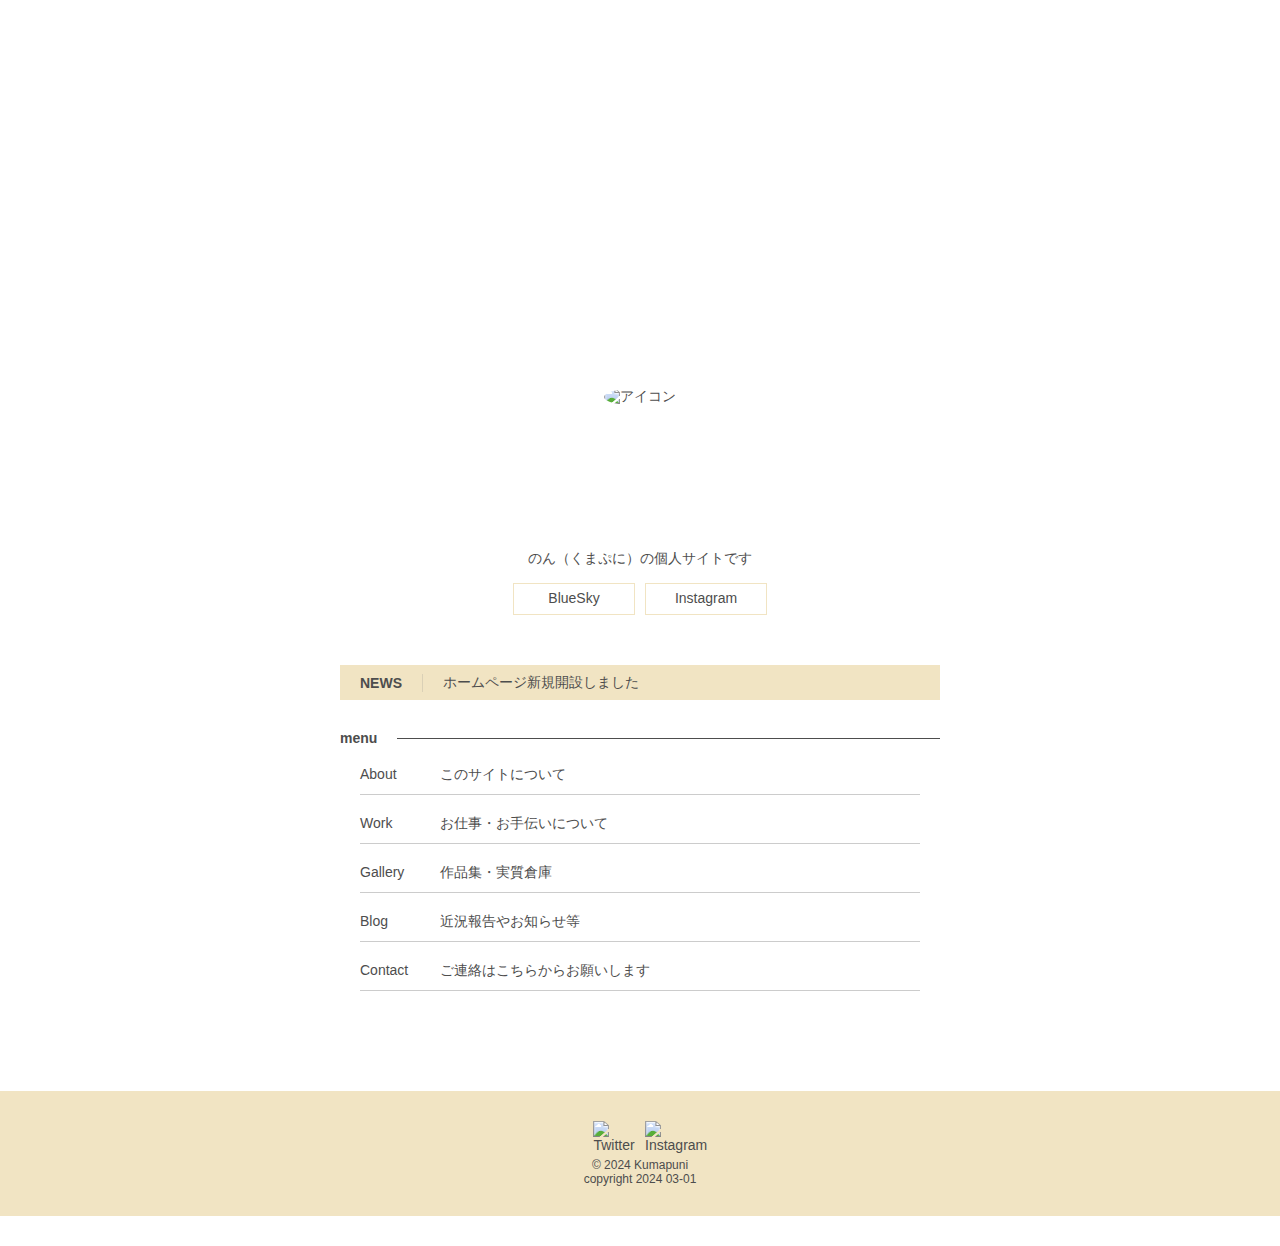
==== index.html @ 5be8736a "Add files via upload" ====
<!DOCTYPE html>
 
<html lang="ja" xml:lang="ja">
<head>
<meta charset="utf-8" />
<title>Home</title>
<meta name="viewport" content="width=device-width, initial-scale=1, shrink-to-fit=no" />
<link rel="stylesheet" href="//maxcdn.bootstrapcdn.com/font-awesome/4.3.0/css/font-awesome.min.css" />
 
<link rel="stylesheet" href="//use.fontawesome.com/releases/v5.7.0/css/all.css" crossorigin="anonymous" />
<script src="//cdn.jsdelivr.net/npm/jquery@3/dist/jquery.min.js"></script>
<style>
        /*ページ全体の構成*/
        body,li {
            color: #4d4d4d;
            font-size: 14px;
            font-family: "Hiragino Sans W3", "Hiragino Kaku Gothic ProN", "ヒラギノ角ゴ ProN W3", "メイリオ", Meiryo, "ＭＳ Ｐゴシック", "Osaka", "MS PGothic", sans-serif;
            margin: 0;
        }
        a:link {
            color: #4d4d4d;
            text-decoration: none;
        }

        a:hover {
            color: #6e7574;
            text-decoration: none;
        }

        a:visited {
            color: #6e7574;
            text-decoration: none;
        }
        ul{
            padding: 0;
            margin: 0;
        }
        li{
            list-style: none;
        }
        .hover-option:hover {
            opacity: 0.5;
        }
        /*全体の設定*/
        .wrap{
            width: 100%;
            display: block;
            background: #fff;
        }
        /*ヘッダーの設定*/
        .header{
            width: 100%;
            color: #fff;
            text-align: center;
            /*ヘッダーの背景設定*/
            width: 100%;
            color: #fff;
            text-align: center;
            height: 450px;
            background: url(//kumapuni.web.fc2.com/kumapuni/picture/yumekawab01_.jpg/) center center / 100% auto no-repeat scroll;
            background-size: cover;
            font-family: 'object-fit: cover;';
        }
        @media all and (-ms-high-contrast: none){/* IE対策 */
            .wrapHeader-sitenameWrap-{
                position: relative;
                top: 50px;
            }
        }
        /*サイトのタイトルの設定*/
        ul.headerList {
            display: flex;
            justify-content: space-around;
            align-items: baseline;
            margin: 0 auto;
            padding: 20px;
        }
        .siteName {
            font-size: 40px;
            font-weight: bold;
            color: #fff !important;
        }
        .mail{
            font-size: 23px;
            color: #fff !important;
        }

        /*サイトのタイトルの750px以下の設定*/
        @media screen and (max-width :750px){
            .header{/*ヘッダーの背景設定*/
                width: 100%;
                color: #fff;
                text-align: center;
                height: 200px;
                background: url(//kumapuni.web.fc2.com/kumapuni/picture/yumekawab01_.jpg) center center / 100% auto no-repeat scroll;
                background-size: cover;
                font-family: 'object-fit: cover;';
                /*ヘッダーの背景設定*/
            }
            @media all and (-ms-high-contrast: none){/* IE対策 */
                .wrapHeader-sitenameWrap-{
                    position: relative;
                    top: 50px;
                }
            }
            ul.headerList {
                justify-content: space-between;
            }
            .siteName {
                font-size: 30px;
            }
            .mail {
                font-size: 20px;
            }
        }
        /*main部分の設定*/
        .main {
            max-width: 600px;
            margin: 0 auto;
        }
        .mail a{
            color: #fff;
        }
        .mail a:visited{
            color: #fff;
            text-decoration: none;
        }
        /*メイン*/
        .mainHeader {
            position: relative;
            padding: 100px 0 50px;
            text-align: center;
        }
        .mainHeader_icon {/*アイコンの設定*/
            width: 130px;
            height: 130px;
            margin: 0 auto;
            position: absolute;
            top: -65px;
            right: 0;
            left: 0;
        }
        .mainHeader_info {
            margin: 0 0 15px;
        }
        .mainHeader_icon img{/*画像アイコンの設定*/
            width: 100%;
            height: 100%;
            object-fit: cover;
            font-family: 'object-fit: cover;';
            border-radius: 50%;
            border: 3px solid #fff;
        }
        .mainHeader_sns{/*snsの文字部分*/
            display: flex;
            justify-content: center;
        }
        .mainHeader_sns li {
            margin: 0 5px;
            width: 120px;
            height: 30px;
            border: 1px solid #f1e4c3;
            color: #4d4d4d;
            vertical-align: middle;
            position: relative;
        }
        .mainHeader_sns li a {
            position: absolute;
            top: 0;
            right: 0;
            bottom: 0;
            left: 0;
            margin: auto;
            height: 19px;
        }
        /*サイトのmain部分の750px以下の設定*/
        @media screen and (max-width :750px){
            .main {
                padding: 0 20px;
            }
        }
        /*mainNews領域の設定*/
        .mainNews{/*news全体の設定*/
            height: 35px;
            margin: 0 0 30px;
            background: #f1e4c3;
            display: flex;
            align-items: center;
        }
        .mainNews_title {/*newsタイトルの設定*/
            font-weight: bold;
            margin: 0 20px;
        }
        .mainNews_info {/*news内容の設定*/
            padding: 0 20px 0;
            border-left: 1px solid #dad0b6;
        }
        @media screen and (max-width :750px){
            .mainNews {
                height: auto;
                margin: 0 0 30px;
                padding: 10px 20px;
                background: #f1e4c3;
                display: block;
            }
            .mainNews_title {
                font-weight: bold;
                text-align: center;
                font-size: 20px;
            }
            .mainNews_info {
                padding: 0;
                border-left: none;
            }
        }
        /*menu領域の設定*/
        .mainMenu_title {
            font-weight: bold;
            display: flex;
            align-items: center;
        }
        .mainMenu_title:after {
            border-top: 1px solid;
            content: "";
            margin: 0 0 0 20px;
            width: 100%;
        }
        /*menuの下層部分の設定*/
        .mainMenu_list {
            padding: 20px;
        }
        .mainMenu_listwrap {
            margin: 0 0 20px 0;
        }
        .mainMenu_listwrap_item {
            padding: 0 0 10px 0;
            display: flex;
            border-bottom: 1px solid #ccc;
        }
        .mainMenu_listwrap_itemTitle {
            width: 60px;
            margin: 0 20px 0 0;
        }
        .mainMenu_listwrap_item:hover {
            opacity: 0.5;
        }
        /*サイトのmain部分の750px以下の設定*/
        @media screen and (max-width :750px){
            .mainMenu_title {
                text-align: center;
                font-size: 20px;
                display: block;
            }
            .mainMenu_title:after {
                border-top:none;
                content: none;
                margin: 0 ;
                width: 100%;
            }
        }
        /*topページgalleryの設定*/
        .mainGallery {
            margin: 0 0 60px 0;
        }
        .mainGallery_title {
            margin: 0 0 20px 0;
            font-weight: bold;
            display: flex;
            align-items: center;
        }
        .mainGallery_title:after {
            border-top: 1px solid;
            content: "";
            margin: 0 0 0 20px;
            width: 100%;
        }
        ul.mainGallery_list {
            display: flex;
            flex-wrap: wrap;
            justify-content: space-between;
            margin: 0 0 20px;
        }
        .mainGallery_listItem {
            width: 90px;
            height: 90px;
        }
        .mainGallery_listItem img {
            width: 100%;
            height: 100%;
        }
        @media screen and (max-width :750px){
            .mainGallery_title {
                text-align: center;
                font-size: 20px;
                display: block;
            }
            .mainGallery_title:after {
                border-top:none;
                content: none;
                margin: 0 ;
                width: 100%;
            }
            ul.mainGallery_list {
                justify-content: space-around;
            }
            .mainGallery_listItem {
                max-width: 150px;
                max-height: 150px;
                width: auto;
                height: auto;
                margin: 0 5px 20px 5px;
            }
        }
        /*footer*/
        .footer {/*footer部分の設定*/
            background: #f1e4c3;
            text-align: center;
            padding: 30px;
            font-size: 12px;
        }
        .sns {
            display: flex;
            justify-content: center;
        }
        .sns li {
            width: 42px;
            margin: 0 5px 5px;
        }
    </style>
</head>
<body id="top">
<div class="wrap">
<div class="header">
<ul class="headerList">
<li class="siteName"><img src="https://kumapuni.web.fc2.com/picture/yumekawab01_.jpg" alt="" /></li>
<li class="mail"><a href="#" class="hover-option"><i class="far fa-envelope"></i>MAIL</a></li>
</ul>
</div>
<!--Header-->
<div class="main">
<div class="mainHeader">
<div class="mainHeader_icon"><img src="https://kumapuni.web.fc2.com/picture/1703504496785.jpeg" alt="アイコン" width="1" height="1" /></div>
<div class="mainHeader_info">のん（くまぷに）の個人サイトです</div>
<ul class="mainHeader_sns">
<li><a href="https://bsky.app/profile/kumapuni.bsky.social" class="hover-option">BlueSky</a></li>
<li><a href="https://instagram.com/non.shimomu" class="hover-option">Instagram</a></li>
</ul>
</div>
<div class="mainNews">
<div class="mainNews_title">NEWS</div>
<div class="mainNews_info">ホームページ新規開設しました</div>
</div>
<div class="mainMenu">
<div class="mainMenu_title">menu</div>
<ul class="mainMenu_list">
<li class="mainMenu_listwrap">
<div class="mainMenu_listwrap_item">
<div class="mainMenu_listwrap_itemTitle"><a href="https://kumapuni.web.fc2.com/about.html">About</a></div>
<div class="mainMenu_listwrap_itemInfo"><a href="https://kumapuni.web.fc2.com/about.html">このサイトについて</a></div>
</div>
</li>
<li class="mainMenu_listwrap">
<div class="mainMenu_listwrap_item">
<div class="mainMenu_listwrap_itemTitle">Work</div>
<div class="mainMenu_listwrap_itemInfo">お仕事・お手伝いについて</div>
</div>
</li>
<li class="mainMenu_listwrap">
<div class="mainMenu_listwrap_item">
<div class="mainMenu_listwrap_itemTitle">Gallery</div>
<div class="mainMenu_listwrap_itemInfo">作品集・実質倉庫</div>
</div>
</li>
<li class="mainMenu_listwrap">
<div class="mainMenu_listwrap_item">
<div class="mainMenu_listwrap_itemTitle">Blog</div>
<div class="mainMenu_listwrap_itemInfo">近況報告やお知らせ等</div>
</div>
</li>
<li class="mainMenu_listwrap">
<div class="mainMenu_listwrap_item">
<div class="mainMenu_listwrap_itemTitle">Contact</div>
<div class="mainMenu_listwrap_itemInfo">ご連絡はこちらからお願いします</div>
</div>
</li>
</ul>
</div>
<div class="mainGallery"></div>
</div>
<div class="footer">
<ul class="sns">
<li><a href="https://bsky.app/profile/kumapuni.bsky.social"><img src="//web.fc2.com/fc2img/designtemplates/common/icon-tw.svg" class="snsIcon" alt="Twitter" /></a></li>
<li><a href="https://instagram.com/non.shimomu"><img src="//web.fc2.com/fc2img/designtemplates/common/icon-ig.svg" class="snsIcon" alt="Instagram" /></a></li>
</ul>
<div>&copy; 2024 Kumapuni</div>
<div>copyright 2024 03-01</div>
</div>
</div>
<!--objedt-fit（IE対策）-->
<p>
<script src="//cdnjs.cloudflare.com/ajax/libs/object-fit-images/3.2.3/ofi.js"></script>
<script>objectFitImages();</script>
<script>/*IEで固定した背景がカクカクするのを抑える対策*/
        if(navigator.userAgent.match(/MSIE 10/i) || navigator.userAgent.match(/Trident\/7\./) || navigator.userAgent.match(/Edge\/12\./)) {
        $('body').on("mousewheel", function () {
        event.preventDefault();
        var wd = event.wheelDelta;
        var csp = window.pageYOffset;
        window.scrollTo(0, csp - wd);
        });
        }
    </script>
</p>
<script><!--
var fc2footerparam = 'charset=' + encodeURIComponent(document.charset ? document.charset : document.characterSet) + '&url=' + encodeURIComponent(document.location) + '&service=0&r=' + Math.floor(Math.random()*99999999999);
var fc2footertag = "//vip.chps-api.fc2.com/apis/footer/?" + fc2footerparam;
var script = document.createElement('script');
script.src = fc2footertag;
script.charset = "UTF-8";
script.async = true;
document.getElementsByTagName('head')[0].appendChild(script);
//--></script>
<!-- FC2, inc.-->
<img src="//media.fc2.com/counter_img.php?id=50" style="visibility:hidden" alt="inserted by FC2 system" width="0" height="0">
<!-- FC2, inc.--></body>

</html>
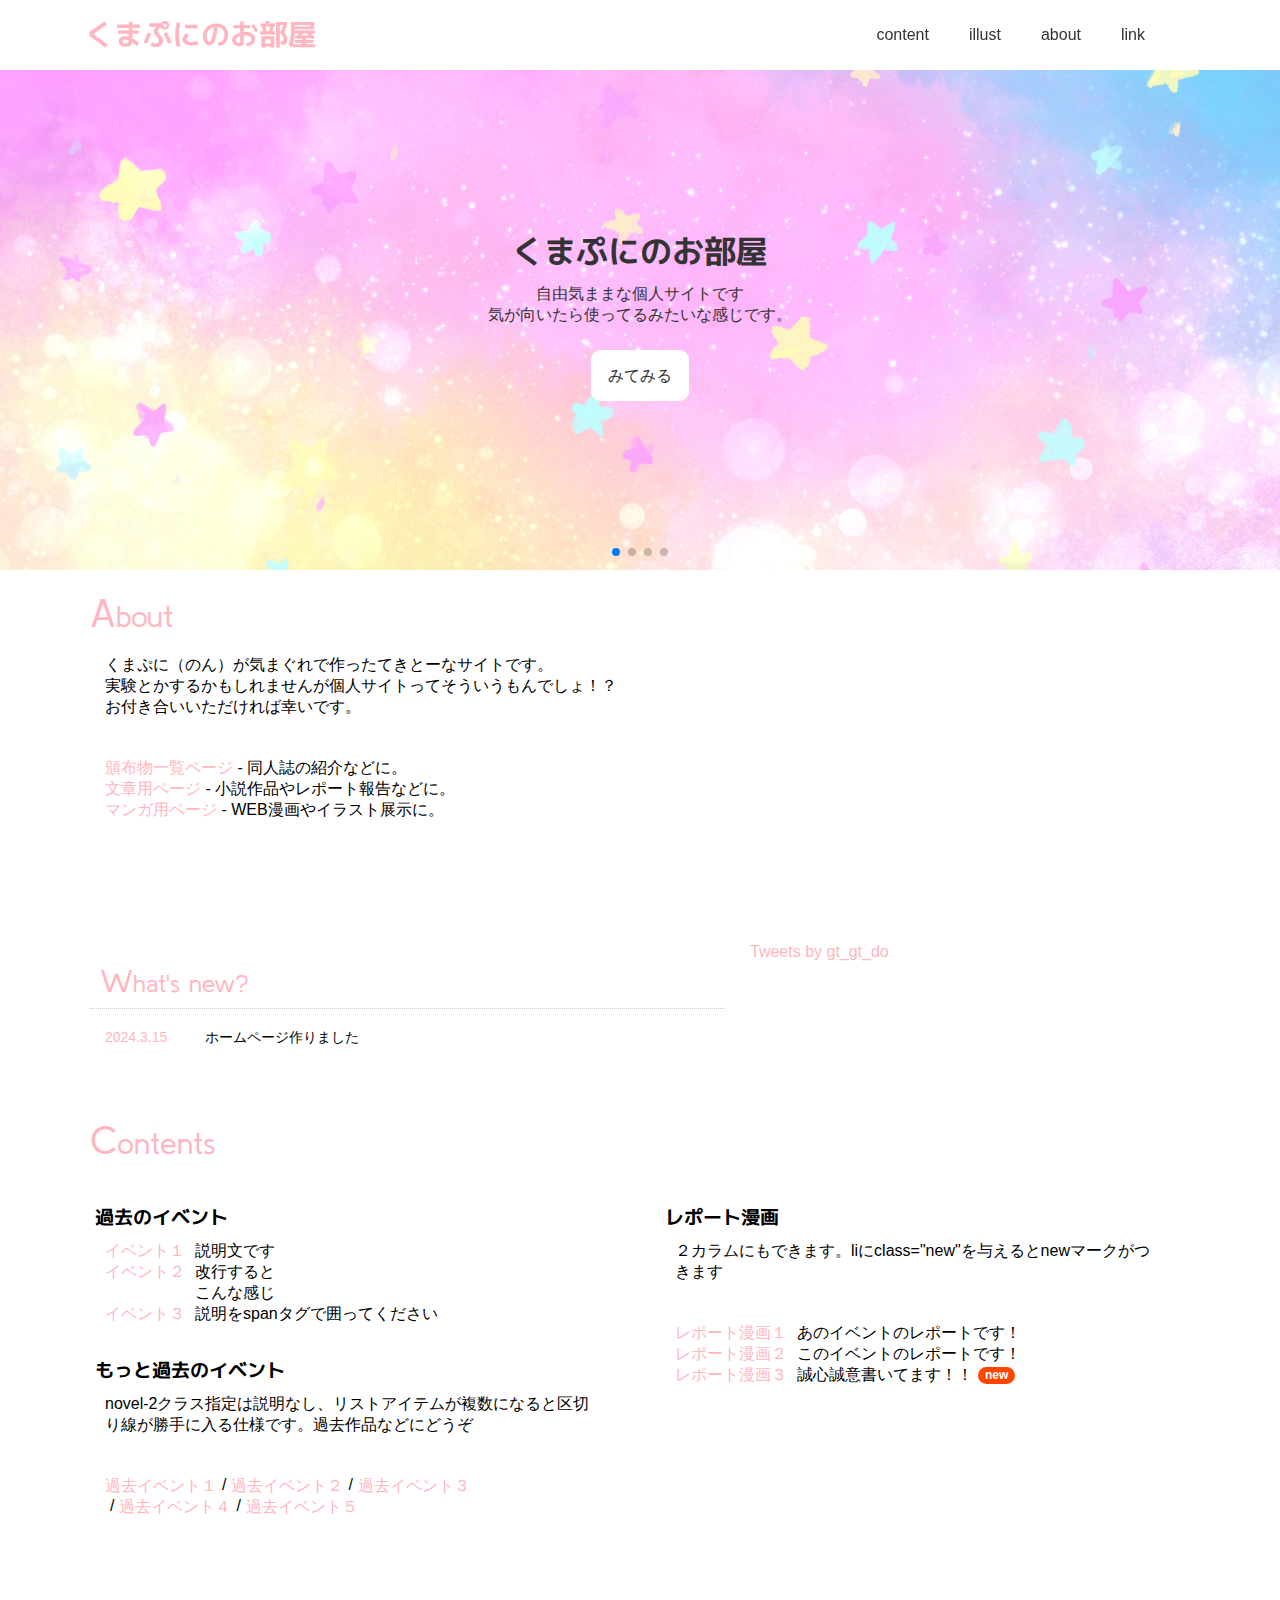
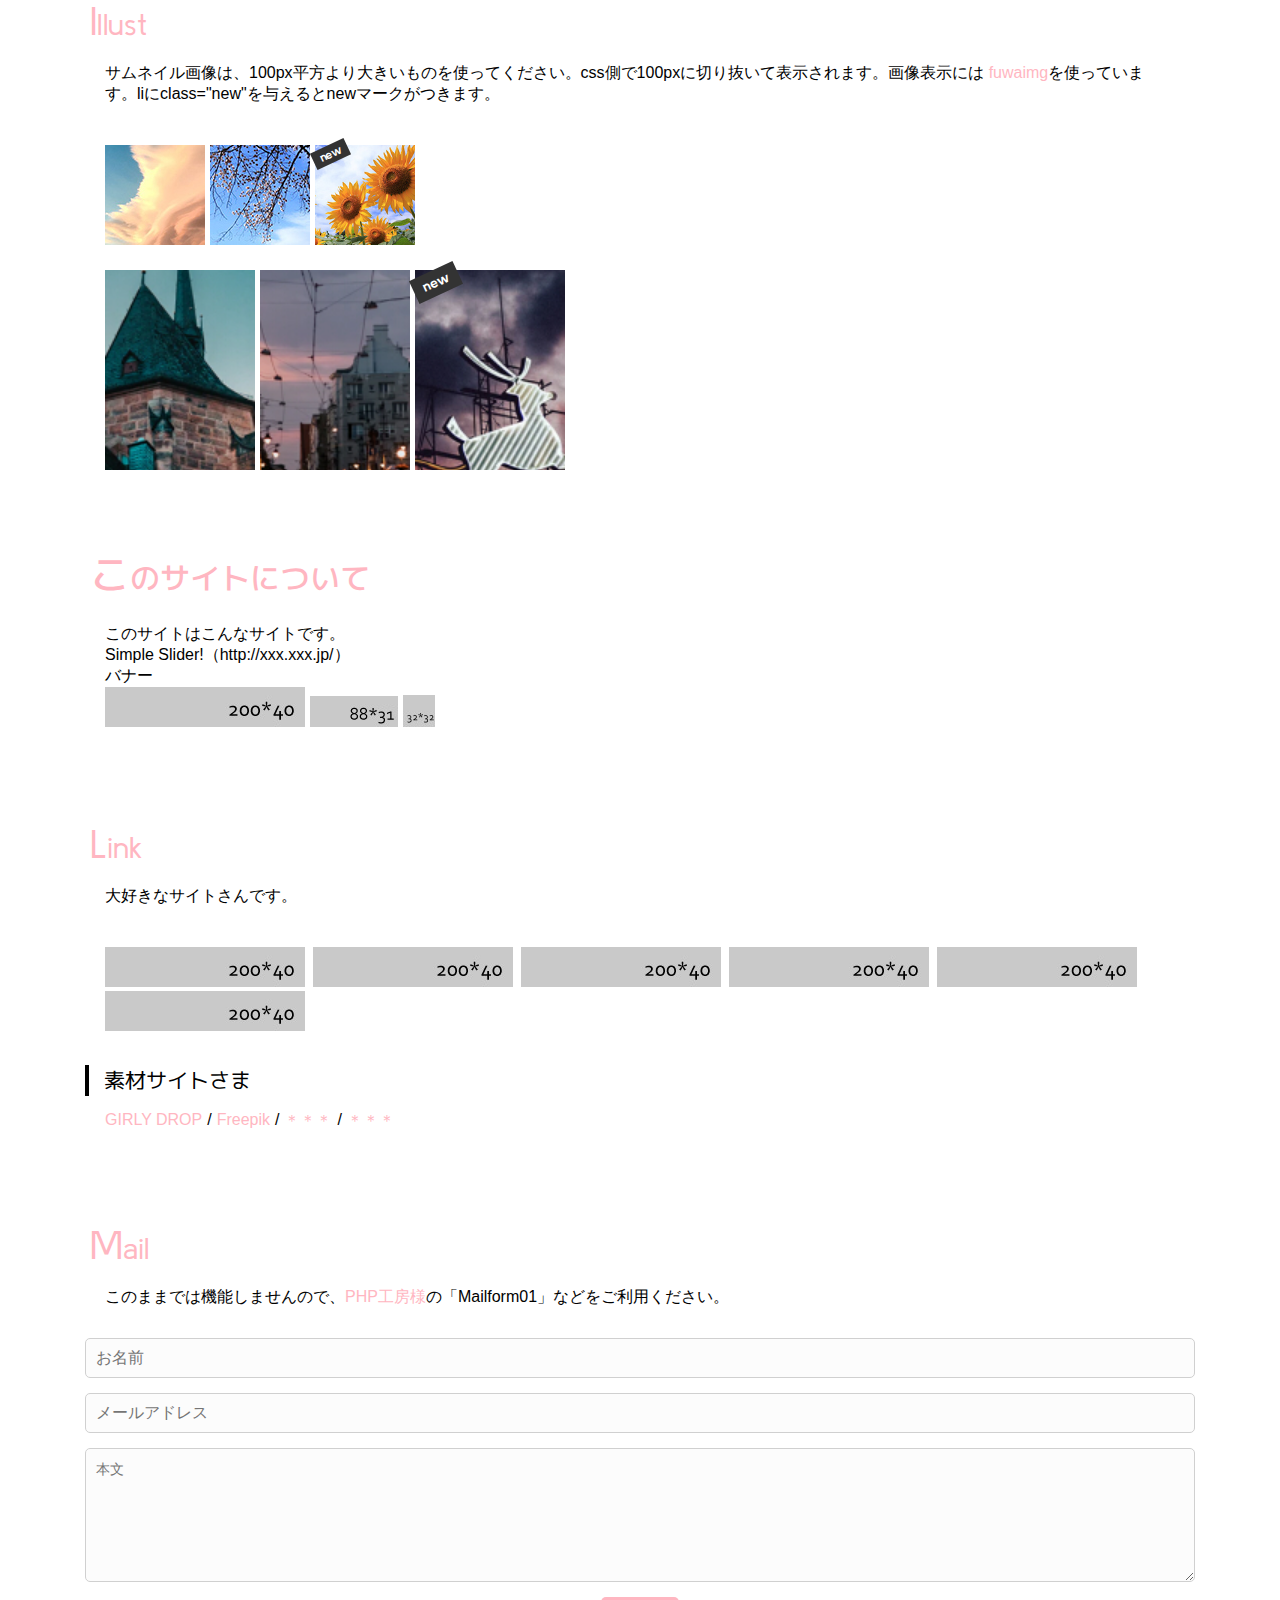
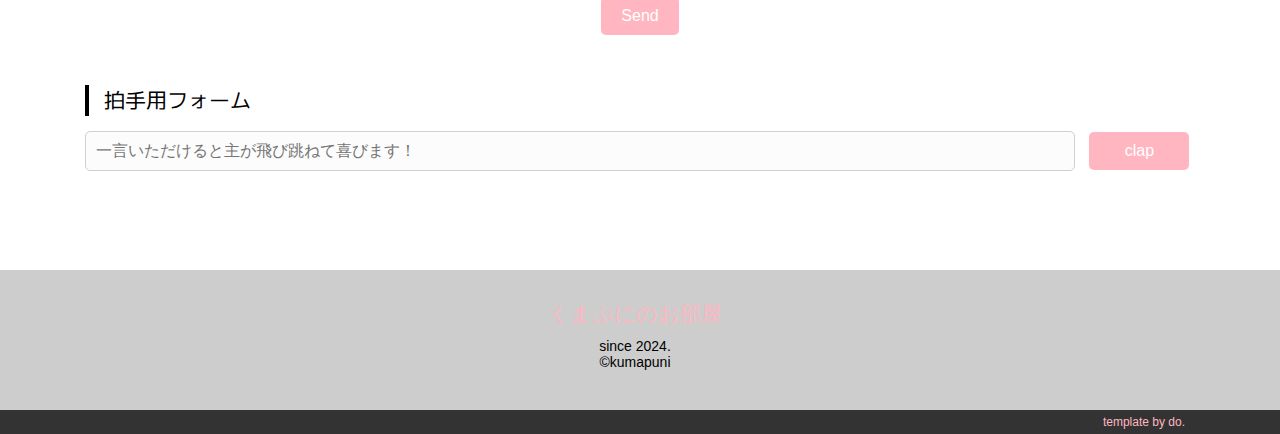
==== commit ba82b06d: "Add files via upload" ====
--- a/index.html
+++ b/index.html
@@ -1,427 +1,265 @@
 <!DOCTYPE html>
- 
-<html lang="ja" xml:lang="ja">
+<html lang="ja">
+
 <head>
-<meta charset="utf-8" />
-<title>Home</title>
-<meta name="viewport" content="width=device-width, initial-scale=1, shrink-to-fit=no" />
-<link rel="stylesheet" href="//maxcdn.bootstrapcdn.com/font-awesome/4.3.0/css/font-awesome.min.css" />
- 
-<link rel="stylesheet" href="//use.fontawesome.com/releases/v5.7.0/css/all.css" crossorigin="anonymous" />
-<script src="//cdn.jsdelivr.net/npm/jquery@3/dist/jquery.min.js"></script>
-<style>
-        /*ページ全体の構成*/
-        body,li {
-            color: #4d4d4d;
-            font-size: 14px;
-            font-family: "Hiragino Sans W3", "Hiragino Kaku Gothic ProN", "ヒラギノ角ゴ ProN W3", "メイリオ", Meiryo, "ＭＳ Ｐゴシック", "Osaka", "MS PGothic", sans-serif;
-            margin: 0;
-        }
-        a:link {
-            color: #4d4d4d;
-            text-decoration: none;
-        }
-
-        a:hover {
-            color: #6e7574;
-            text-decoration: none;
-        }
-
-        a:visited {
-            color: #6e7574;
-            text-decoration: none;
-        }
-        ul{
-            padding: 0;
-            margin: 0;
-        }
-        li{
-            list-style: none;
-        }
-        .hover-option:hover {
-            opacity: 0.5;
-        }
-        /*全体の設定*/
-        .wrap{
-            width: 100%;
-            display: block;
-            background: #fff;
-        }
-        /*ヘッダーの設定*/
-        .header{
-            width: 100%;
-            color: #fff;
-            text-align: center;
-            /*ヘッダーの背景設定*/
-            width: 100%;
-            color: #fff;
-            text-align: center;
-            height: 450px;
-            background: url(//kumapuni.web.fc2.com/kumapuni/picture/yumekawab01_.jpg/) center center / 100% auto no-repeat scroll;
-            background-size: cover;
-            font-family: 'object-fit: cover;';
-        }
-        @media all and (-ms-high-contrast: none){/* IE対策 */
-            .wrapHeader-sitenameWrap-{
-                position: relative;
-                top: 50px;
-            }
-        }
-        /*サイトのタイトルの設定*/
-        ul.headerList {
-            display: flex;
-            justify-content: space-around;
-            align-items: baseline;
-            margin: 0 auto;
-            padding: 20px;
-        }
-        .siteName {
-            font-size: 40px;
-            font-weight: bold;
-            color: #fff !important;
-        }
-        .mail{
-            font-size: 23px;
-            color: #fff !important;
-        }
-
-        /*サイトのタイトルの750px以下の設定*/
-        @media screen and (max-width :750px){
-            .header{/*ヘッダーの背景設定*/
-                width: 100%;
-                color: #fff;
-                text-align: center;
-                height: 200px;
-                background: url(//kumapuni.web.fc2.com/kumapuni/picture/yumekawab01_.jpg) center center / 100% auto no-repeat scroll;
-                background-size: cover;
-                font-family: 'object-fit: cover;';
-                /*ヘッダーの背景設定*/
-            }
-            @media all and (-ms-high-contrast: none){/* IE対策 */
-                .wrapHeader-sitenameWrap-{
-                    position: relative;
-                    top: 50px;
-                }
-            }
-            ul.headerList {
-                justify-content: space-between;
-            }
-            .siteName {
-                font-size: 30px;
-            }
-            .mail {
-                font-size: 20px;
-            }
-        }
-        /*main部分の設定*/
-        .main {
-            max-width: 600px;
-            margin: 0 auto;
-        }
-        .mail a{
-            color: #fff;
-        }
-        .mail a:visited{
-            color: #fff;
-            text-decoration: none;
-        }
-        /*メイン*/
-        .mainHeader {
-            position: relative;
-            padding: 100px 0 50px;
-            text-align: center;
-        }
-        .mainHeader_icon {/*アイコンの設定*/
-            width: 130px;
-            height: 130px;
-            margin: 0 auto;
-            position: absolute;
-            top: -65px;
-            right: 0;
-            left: 0;
-        }
-        .mainHeader_info {
-            margin: 0 0 15px;
-        }
-        .mainHeader_icon img{/*画像アイコンの設定*/
-            width: 100%;
-            height: 100%;
-            object-fit: cover;
-            font-family: 'object-fit: cover;';
-            border-radius: 50%;
-            border: 3px solid #fff;
-        }
-        .mainHeader_sns{/*snsの文字部分*/
-            display: flex;
-            justify-content: center;
-        }
-        .mainHeader_sns li {
-            margin: 0 5px;
-            width: 120px;
-            height: 30px;
-            border: 1px solid #f1e4c3;
-            color: #4d4d4d;
-            vertical-align: middle;
-            position: relative;
-        }
-        .mainHeader_sns li a {
-            position: absolute;
-            top: 0;
-            right: 0;
-            bottom: 0;
-            left: 0;
-            margin: auto;
-            height: 19px;
-        }
-        /*サイトのmain部分の750px以下の設定*/
-        @media screen and (max-width :750px){
-            .main {
-                padding: 0 20px;
-            }
-        }
-        /*mainNews領域の設定*/
-        .mainNews{/*news全体の設定*/
-            height: 35px;
-            margin: 0 0 30px;
-            background: #f1e4c3;
-            display: flex;
-            align-items: center;
-        }
-        .mainNews_title {/*newsタイトルの設定*/
-            font-weight: bold;
-            margin: 0 20px;
-        }
-        .mainNews_info {/*news内容の設定*/
-            padding: 0 20px 0;
-            border-left: 1px solid #dad0b6;
-        }
-        @media screen and (max-width :750px){
-            .mainNews {
-                height: auto;
-                margin: 0 0 30px;
-                padding: 10px 20px;
-                background: #f1e4c3;
-                display: block;
-            }
-            .mainNews_title {
-                font-weight: bold;
-                text-align: center;
-                font-size: 20px;
-            }
-            .mainNews_info {
-                padding: 0;
-                border-left: none;
-            }
-        }
-        /*menu領域の設定*/
-        .mainMenu_title {
-            font-weight: bold;
-            display: flex;
-            align-items: center;
-        }
-        .mainMenu_title:after {
-            border-top: 1px solid;
-            content: "";
-            margin: 0 0 0 20px;
-            width: 100%;
-        }
-        /*menuの下層部分の設定*/
-        .mainMenu_list {
-            padding: 20px;
-        }
-        .mainMenu_listwrap {
-            margin: 0 0 20px 0;
-        }
-        .mainMenu_listwrap_item {
-            padding: 0 0 10px 0;
-            display: flex;
-            border-bottom: 1px solid #ccc;
-        }
-        .mainMenu_listwrap_itemTitle {
-            width: 60px;
-            margin: 0 20px 0 0;
-        }
-        .mainMenu_listwrap_item:hover {
-            opacity: 0.5;
-        }
-        /*サイトのmain部分の750px以下の設定*/
-        @media screen and (max-width :750px){
-            .mainMenu_title {
-                text-align: center;
-                font-size: 20px;
-                display: block;
-            }
-            .mainMenu_title:after {
-                border-top:none;
-                content: none;
-                margin: 0 ;
-                width: 100%;
-            }
-        }
-        /*topページgalleryの設定*/
-        .mainGallery {
-            margin: 0 0 60px 0;
-        }
-        .mainGallery_title {
-            margin: 0 0 20px 0;
-            font-weight: bold;
-            display: flex;
-            align-items: center;
-        }
-        .mainGallery_title:after {
-            border-top: 1px solid;
-            content: "";
-            margin: 0 0 0 20px;
-            width: 100%;
-        }
-        ul.mainGallery_list {
-            display: flex;
-            flex-wrap: wrap;
-            justify-content: space-between;
-            margin: 0 0 20px;
-        }
-        .mainGallery_listItem {
-            width: 90px;
-            height: 90px;
-        }
-        .mainGallery_listItem img {
-            width: 100%;
-            height: 100%;
-        }
-        @media screen and (max-width :750px){
-            .mainGallery_title {
-                text-align: center;
-                font-size: 20px;
-                display: block;
-            }
-            .mainGallery_title:after {
-                border-top:none;
-                content: none;
-                margin: 0 ;
-                width: 100%;
-            }
-            ul.mainGallery_list {
-                justify-content: space-around;
-            }
-            .mainGallery_listItem {
-                max-width: 150px;
-                max-height: 150px;
-                width: auto;
-                height: auto;
-                margin: 0 5px 20px 5px;
-            }
-        }
-        /*footer*/
-        .footer {/*footer部分の設定*/
-            background: #f1e4c3;
-            text-align: center;
-            padding: 30px;
-            font-size: 12px;
-        }
-        .sns {
-            display: flex;
-            justify-content: center;
-        }
-        .sns li {
-            width: 42px;
-            margin: 0 5px 5px;
-        }
-    </style>
+  <meta charset="utf-8">
+  <meta name="viewport" content="width=device-width">
+  <title>くまぷにのお部屋</title>
+  <link rel="stylesheet" href="css/bootstrap.css">
+  <link rel="stylesheet" href="css/swiper-bundle.min.css">
+  <link rel="stylesheet" href="css/style.css">
+  <link rel="stylesheet" href="css/fuwaimg.css">
+  <script src="js/jquery.js"></script>
+  <link rel="stylesheet" href="https://use.fontawesome.com/releases/v5.1.0/css/all.css" integrity="sha384-lKuwvrZot6UHsBSfcMvOkWwlCMgc0TaWr+30HWe3a4ltaBwTZhyTEggF5tJv8tbt" crossorigin="anonymous">
+  <link href="https://fonts.googleapis.com/css?family=Kulim+Park|M+PLUS+1p&display=swap" rel="stylesheet">
 </head>
-<body id="top">
-<div class="wrap">
-<div class="header">
-<ul class="headerList">
-<li class="siteName"><img src="https://kumapuni.web.fc2.com/picture/yumekawab01_.jpg" alt="" /></li>
-<li class="mail"><a href="#" class="hover-option"><i class="far fa-envelope"></i>MAIL</a></li>
-</ul>
-</div>
-<!--Header-->
-<div class="main">
-<div class="mainHeader">
-<div class="mainHeader_icon"><img src="https://kumapuni.web.fc2.com/picture/1703504496785.jpeg" alt="アイコン" width="1" height="1" /></div>
-<div class="mainHeader_info">のん（くまぷに）の個人サイトです</div>
-<ul class="mainHeader_sns">
-<li><a href="https://bsky.app/profile/kumapuni.bsky.social" class="hover-option">BlueSky</a></li>
-<li><a href="https://instagram.com/non.shimomu" class="hover-option">Instagram</a></li>
-</ul>
-</div>
-<div class="mainNews">
-<div class="mainNews_title">NEWS</div>
-<div class="mainNews_info">ホームページ新規開設しました</div>
-</div>
-<div class="mainMenu">
-<div class="mainMenu_title">menu</div>
-<ul class="mainMenu_list">
-<li class="mainMenu_listwrap">
-<div class="mainMenu_listwrap_item">
-<div class="mainMenu_listwrap_itemTitle"><a href="https://kumapuni.web.fc2.com/about.html">About</a></div>
-<div class="mainMenu_listwrap_itemInfo"><a href="https://kumapuni.web.fc2.com/about.html">このサイトについて</a></div>
-</div>
-</li>
-<li class="mainMenu_listwrap">
-<div class="mainMenu_listwrap_item">
-<div class="mainMenu_listwrap_itemTitle">Work</div>
-<div class="mainMenu_listwrap_itemInfo">お仕事・お手伝いについて</div>
-</div>
-</li>
-<li class="mainMenu_listwrap">
-<div class="mainMenu_listwrap_item">
-<div class="mainMenu_listwrap_itemTitle">Gallery</div>
-<div class="mainMenu_listwrap_itemInfo">作品集・実質倉庫</div>
-</div>
-</li>
-<li class="mainMenu_listwrap">
-<div class="mainMenu_listwrap_item">
-<div class="mainMenu_listwrap_itemTitle">Blog</div>
-<div class="mainMenu_listwrap_itemInfo">近況報告やお知らせ等</div>
-</div>
-</li>
-<li class="mainMenu_listwrap">
-<div class="mainMenu_listwrap_item">
-<div class="mainMenu_listwrap_itemTitle">Contact</div>
-<div class="mainMenu_listwrap_itemInfo">ご連絡はこちらからお願いします</div>
-</div>
-</li>
-</ul>
-</div>
-<div class="mainGallery"></div>
-</div>
-<div class="footer">
-<ul class="sns">
-<li><a href="https://bsky.app/profile/kumapuni.bsky.social"><img src="//web.fc2.com/fc2img/designtemplates/common/icon-tw.svg" class="snsIcon" alt="Twitter" /></a></li>
-<li><a href="https://instagram.com/non.shimomu"><img src="//web.fc2.com/fc2img/designtemplates/common/icon-ig.svg" class="snsIcon" alt="Instagram" /></a></li>
-</ul>
-<div>&copy; 2024 Kumapuni</div>
-<div>copyright 2024 03-01</div>
-</div>
-</div>
-<!--objedt-fit（IE対策）-->
-<p>
-<script src="//cdnjs.cloudflare.com/ajax/libs/object-fit-images/3.2.3/ofi.js"></script>
-<script>objectFitImages();</script>
-<script>/*IEで固定した背景がカクカクするのを抑える対策*/
-        if(navigator.userAgent.match(/MSIE 10/i) || navigator.userAgent.match(/Trident\/7\./) || navigator.userAgent.match(/Edge\/12\./)) {
-        $('body').on("mousewheel", function () {
-        event.preventDefault();
-        var wd = event.wheelDelta;
-        var csp = window.pageYOffset;
-        window.scrollTo(0, csp - wd);
-        });
-        }
-    </script>
-</p>
-<script><!--
-var fc2footerparam = 'charset=' + encodeURIComponent(document.charset ? document.charset : document.characterSet) + '&url=' + encodeURIComponent(document.location) + '&service=0&r=' + Math.floor(Math.random()*99999999999);
-var fc2footertag = "//vip.chps-api.fc2.com/apis/footer/?" + fc2footerparam;
-var script = document.createElement('script');
-script.src = fc2footertag;
-script.charset = "UTF-8";
-script.async = true;
-document.getElementsByTagName('head')[0].appendChild(script);
-//--></script>
-<!-- FC2, inc.-->
-<img src="//media.fc2.com/counter_img.php?id=50" style="visibility:hidden" alt="inserted by FC2 system" width="0" height="0">
-<!-- FC2, inc.--></body>
-
-</html>+
+<body>
+
+  <header>
+    <div class="container">
+      <div class="row">
+        <div class="col-12 header__wrapper">
+          <h1><a href="index.html">くまぷにのお部屋</a></h1>
+          <p id="menubtn">&#9776;</p>
+            <ul id="navmenu">
+              <li><a href="#contents">content</a></li>
+              <li><a href="#illust">illust</a></li>
+              <li><a href="#about">about</a></li>
+              <li><a href="#link">link</a></li>
+            </ul>
+        </div>
+      </div>
+    </div>
+  </header>
+
+  <div class="swiper-container">
+    <!-- Additional required wrapper -->
+    <div class="swiper-wrapper">
+      <!-- Slides -->
+      <div class="swiper-slide">
+        <img src="img/back.jpg" alt="main">
+        <div class="text center black">
+          <!-- ↑白文字ならdivのclassにwhite、黒文字ならblackを指定します -->
+          <strong>くまぷにのお部屋</strong>
+          <p>自由気ままな個人サイトです<br>
+            気が向いたら使ってるみたいな感じです。</p>
+            <a href="#site" class="box1_white">みてみる</a>
+          </div>
+        </div>
+
+        <div class="swiper-slide">
+          <img src="img/scratch_screen.png" alt="scratch">
+          <div class="text left white">
+            <!-- ↑白文字ならdivのclassにwhite、黒文字ならblackを指定します -->
+            <!-- 著作者：Hello-Pixel／出典：Freepik -->
+            <strong>Scratchやってます</strong>
+            <p>Scratchでプログラミングやってます<br>
+              ぜひ見て行ってみてください！</p>
+              <a href="https://scratch.mit.edu/users/kumapuni/" target="_blank" class="box1_pink">Kumapuni's Scratch</a>
+            </div>
+        </div>
+
+      <div class="swiper-slide">
+        <img src="img/watercolor-texture-background.jpg" alt="">
+        <div class="text right black">
+          <!-- ↑白文字ならdivのclassにwhite、黒文字ならblackを指定します -->
+          <!-- 著作者：Hello-Pixel／出典：Freepik -->
+          <strong></strong>
+          <p>デモで使用していた画像は、配布元の規約により同梱できません。<br>
+            お使いになりたい場合は配布元から直接ダウンロードしてください。</p>
+            <a href="https://girlydrop.com/" target="_blank" class="box1_pink">配布元「GIRLY DROP」</a>
+          </div>
+      </div>
+
+      <div class="swiper-slide">
+        <img src="img/hand_painted_pastel_watercolour_texture_background_2106.jpg" alt="third">
+        <div class="text left white">
+          <!-- ↑白文字ならdivのclassにwhite、黒文字ならblackを指定します -->
+          <!-- 著作者：kjpargeter／出典：Freepik -->
+          <p>ボタン色も、classにwhiteもしくはblackを与えることで<br>
+            色をかえることができます。</p>
+            <a href="#" class="box1_black">みてみる</a>
+          </div>
+      </div>
+    </div>
+    <!-- If we need pagination -->
+    <div class="swiper-pagination"></div>
+
+  </div>
+
+  <main>
+    <div class="container">
+      <div class="row">
+
+        <div class="col-12">
+          <h2 id="site">About</h2>
+          <p>くまぷに（のん）が気まぐれで作ったてきとーなサイトです。<br>
+            実験とかするかもしれませんが個人サイトってそういうもんでしょ！？<br>
+            お付き合いいただければ幸いです。
+          </p>
+            <ul>
+              <li><a href="books.html">頒布物一覧ページ</a> - 同人誌の紹介などに。</li>
+              <li><a href="text.html">文章用ページ</a> - 小説作品やレポート報告などに。</li>
+              <li><a href="comic.html">マンガ用ページ</a> - WEB漫画やイラスト展示に。</li>
+            </ul>
+
+          <hr>
+        </div>
+
+
+        <div class="col-md-7">
+          <h2 class="h2-c">What's new?</h2>
+          <dl class="update">
+            <dt>2024.3.15</dt>
+            <dd>ホームページ作りました
+            </dd>
+          </dl>
+        </div>
+
+        <div class="col-md-5">
+          <a class="twitter-timeline" data-height="400" data-height="100%" href="https://twitter.com/Kokocolor_saba">Tweets by gt_gt_do</a> <script async src="https://platform.twitter.com/widgets.js" charset="utf-8"></script>
+        </div>
+      </div>
+
+        <div class="row">
+        <h2 id="contents">Contents</h2>
+        <div class="col-md-6">
+          <h4>過去のイベント</h4>
+          <ul class="novel-1">
+            <li><a href="text.html">イベント１</a>
+              <span>説明文です</span></li>
+            <li><a href="text.html">イベント２</a>
+              <span>改行すると<br>こんな感じ</span></li>
+            <li><a href="text.html">イベント３</a><span>説明をspanタグで囲ってください</span></li>
+          </ul>
+
+          <h4>もっと過去のイベント</h4>
+          <p>novel-2クラス指定は説明なし、リストアイテムが複数になると区切り線が勝手に入る仕様です。過去作品などにどうぞ</p>
+          <ul class="novel-2">
+            <li><a href="text.html">過去イベント１</a></li>
+            <li><a href="text.html">過去イベント２</a></li>
+            <li><a href="text.html">過去イベント３</a></li>
+            <li><a href="text.html">過去イベント４</a></li>
+            <li><a href="text.html">過去イベント５</a></li>
+          </ul>
+        </div> <!-- end col-md-6 -->
+
+        <div class="col-md-6">
+          <h4>レポート漫画</h4>
+          <p>２カラムにもできます。liにclass="new"を与えるとnewマークがつきます</p>
+          <ul class="novel-1">
+            <li><a href="text.html">レポート漫画１</a>
+              <span>あのイベントのレポートです！</span></li>
+            <li><a href="text.html">レポート漫画２</a>
+              <span>このイベントのレポートです！</span></li>
+            <li class="new"><a href="text.html">レポート漫画３</a><span>誠心誠意書いてます！！</span></li>
+          </ul>
+        </div> <!-- end col-md-6 -->
+
+        <div class="col-12 margin-top">
+          <h2 id="illust">Illust</h2>
+          <p>サムネイル画像は、100px平方より大きいものを使ってください。css側で100pxに切り抜いて表示されます。画像表示には
+            <a href="https://do.gt-gt.org/product/fuwaimg/" target="_blank">fuwaimg</a>を使っています。liにclass="new"を与えるとnewマークがつきます。</p>
+          <ul class="illust-1">
+            <li><a href="./img/01.jpg" data-fimg="illust" data-fcaption="ここに説明" class="fuwaimg"><img src="./img/01-s.jpg"></a></li>
+            <li><a href="./img/02.jpg" data-fimg="illust" data-fcaption="ここに説明" class="fuwaimg"><img src="./img/02-s.jpg"></a></li>
+            <li class="new"><a href="./img/03.jpg" data-fimg="illust" data-fcaption="ここに説明" class="fuwaimg"><img src="./img/03-s.jpg"></a></li>
+          </ul>
+          <ul class="illust-2">
+            <li><a href="./img/04.jpg" data-fimg="illust2" data-fcaption="ここに説明" class="fuwaimg"><img src="./img/04-s.jpg"></a></li>
+            <li><a href="./img/05.jpg" data-fimg="illust2" data-fcaption="ここに説明" class="fuwaimg"><img src="./img/05-s.jpg"></a></li>
+            <li class="new"><a href="./img/06.jpg" data-fimg="illust2" data-fcaption="ここに説明" class="fuwaimg"><img src="./img/06-s.jpg"></a></li>
+          </ul>
+        </div> <!-- end col-12 -->
+
+        <div class="col-12 margin-top">
+          <h2 id="about">このサイトについて</h2>
+          <p>このサイトはこんなサイトです。<br>
+            Simple Slider!（http://xxx.xxx.jp/）<br>
+            バナー<br>
+            <img src="./img/bn-l.jpg"><img src="./img/bn-m.jpg"><img src="./img/bn-s.jpg"></p>
+        </div> <!-- end col-12 -->
+
+        <div class="col-12 margin-top">
+          <h2 id="link">Link</h2>
+          <p>大好きなサイトさんです。</p>
+          <ul class="link01">
+            <li><a href="#" target="_blank"><img src="./img/bn-l.jpg"></a></li>
+            <li><a href="#" target="_blank"><img src="./img/bn-l.jpg"></a></li>
+            <li><a href="#" target="_blank"><img src="./img/bn-l.jpg"></a></li>
+            <li><a href="#" target="_blank"><img src="./img/bn-l.jpg"></a></li>
+            <li><a href="#" target="_blank"><img src="./img/bn-l.jpg"></a></li>
+            <li><a href="#" target="_blank"><img src="./img/bn-l.jpg"></a></li>
+          </ul>
+
+          <h3>素材サイトさま</h3>
+          <ul class="link02">
+            <li><a href="https://girlydrop.com/" target="_blank">GIRLY DROP</a></li>
+            <li><a href="https://jp.freepik.com/" target="_blank">Freepik</a></li>
+            <li><a href="#" target="_blank">＊＊＊</a></li>
+            <li><a href="#" target="_blank">＊＊＊</a></li>
+          </ul>
+        </div> <!-- end col-12 -->
+
+        <div class="col-12 margin-top">
+          <h2 id="mail">Mail</h2>
+          <p class="margin-bottom">このままでは機能しませんので、<a href="https://www.php-factory.net/" target="_blank">PHP工房様</a>の「Mailform01」などをご利用ください。</p>
+          <form method="post" action="ここにアクション" class="mailform">
+            <input type="text" name="message" placeholder="お名前">
+            <input type="mail" name="message" placeholder="メールアドレス">
+            <textarea rows="5" name="message" placeholder="本文"></textarea>
+            <input type="submit" value="Send">
+          </form>
+
+          <h3 class="margin-top">拍手用フォーム</h3>
+          <form method="post" action="ここにアクション" class="clap">
+            <input type="text" name="message" placeholder="一言いただけると主が飛び跳ねて喜びます！">
+            <input type="submit" value="clap">
+          </form>
+        </div>
+
+      </div> <!-- end row -->
+
+    </div> <!-- end container -->
+  </main>
+
+  <footer>
+    <div class="container footer">
+      <p class="title"><a href="index.html">くまぷにのお部屋</a></p>
+      <p>since 2024.<br>
+      ©kumapuni</p>
+    </div>
+    <div class="bottom">
+      <div class="container">
+        <p class="template">
+        <a href="https://do.gt-gt.org/" target="_blank">template by do.</a>
+      </p>
+      </div>
+    </div>
+  </footer>
+
+  <!-- <script src="https://unpkg.com/swiper/js/swiper.min.js"></script> -->
+  <!-- <script src="https://unpkg.com/swiper/swiper-bundle.min.js"></script> -->
+  <script src="js/swiper-bundle.min.js"></script>
+  <script type="text/javascript">
+    var mySwiper = new Swiper('.swiper-container', {
+      loop: true,
+      pagination: {
+        el: '.swiper-pagination',
+        type: 'bullets',
+        clickable: true,
+      },
+      autoplay: {
+        delay: 5000,
+        disableOnInteraction: true
+      },
+    })
+  </script>
+  
+  <script src="js/common.js"></script>
+  <script src="js/scrollbooster.min.js" charset="utf-8"></script>
+  <script src="js/fuwaimg.js" charset="utf-8"></script>
+</body>
+
+</html>
--- a/css/style.css
+++ b/css/style.css
@@ -0,0 +1,1087 @@
+@charset "UTF-8";
+/* ==========================================
+  リセットCSS
+  基本的には触らないでください
+  ========================================== */
+ol,
+ul {
+  list-style: none;
+}
+
+h1,
+h2,
+h3,
+h4,
+h5,
+img,
+p {
+  margin: 0;
+  padding: 0;
+}
+
+/* ==========================================
+  以下、デザインを決める記述です
+  royalblue（リンク色）、lightblue（ホバーしたときの色）
+  をそれぞれ好きな色に一括置換するとメインカラーが変わります
+   ========================================== */
+body {
+  background: #fff;
+  font-family: YuGothic,'Yu Gothic','TsukuBRdGothic-Regular','Hiragino Kaku Gothic ProN','ヒラギノ角ゴ ProN W3','Cambria Math','Avenir',sans-serif;
+  padding: 0;
+  margin: 0;
+}
+
+body#text p {
+  line-height: 2em;
+}
+
+dl {
+  display: -webkit-box;
+  display: flex;
+  flex-wrap: wrap;
+}
+
+dl dd,
+dl dt {
+  display: block;
+}
+
+.row {
+  background: white;
+  /* コンテンツの背景色 */
+}
+
+a {
+  text-decoration: none;
+  color: lightpink;
+  -webkit-transition: .2s;
+  transition: .2s;
+  /* リンクの色 */
+}
+
+a:hover {
+  color: linen;
+  /* リンクをホバーすると色が明るくなります */
+}
+
+a img:hover {
+  -webkit-filter: brightness(120%);
+          filter: brightness(120%);
+  -webkit-transition: .2s;
+  transition: .2s;
+}
+
+p, ul, dl {
+  font-size: 16px;
+  padding-left: 20px;
+  padding-right: 30px;
+  margin: 0 0 40px 0;
+}
+
+@media screen and (max-width: 767px) {
+  p, ul, dl {
+    font-size: 14px;
+    padding-left: 10px;
+    padding-right: 10px;
+    margin: 0 0 30px 0;
+  }
+}
+
+h1, h2, h3, h4 {
+  font-family: "Kulim Park", "M PLUS 1p", sans-serif;
+}
+
+h4 {
+  padding-left: 10px;
+  margin: 20px 0 10px;
+  font-size: 120%;
+}
+
+p#menubtn {
+  color: #333333;
+  margin: 0;
+  cursor: pointer;
+  display: block;
+  width: 50px;
+  height: 50px;
+  text-align: center;
+  font-size: 25px;
+  position: absolute;
+  color: #333333;
+  top: 5px;
+  right: 10px;
+  -webkit-transition: color 0.4s;
+  transition: color 0.4s;
+  z-index: 99999;
+  display: none;
+}
+
+@media screen and (max-width: 767px) {
+  p#menubtn {
+    display: block;
+  }
+}
+
+.margin-top {
+  margin-top: 30px;
+}
+
+.margin-bottom {
+  margin-bottom: 30px;
+}
+
+.center {
+  text-align: center;
+}
+
+img {
+  max-width: 100%;
+}
+
+img + img {
+  margin-left: 5px;
+}
+
+h2 {
+  font-size: 190%;
+  font-weight: 500;
+  margin: 20px 5px;
+  color: lightpink;
+  width: 100%;
+}
+
+h2:first-letter {
+  font-size: 130%;
+}
+
+@media screen and (max-width: 767px) {
+  h2 {
+    font-size: 150%;
+  }
+}
+
+a.btn {
+  display: block;
+  width: -webkit-fit-content;
+  width: -moz-fit-content;
+  width: fit-content;
+  padding: 10px 30px;
+  background: gray;
+  color: #ffffff;
+  margin: 20px auto;
+  -webkit-transition: .2s;
+  transition: .2s;
+}
+
+a.btn:hover {
+  background: #b3b3b3;
+  -webkit-transition: .2s;
+  transition: .2s;
+}
+
+a.btn.white {
+  background: #ffffff;
+  color: #333333;
+}
+
+a.btn.white:hover {
+  color: #666666;
+  -webkit-transition: .2s;
+  transition: .2s;
+}
+
+a.btn.black {
+  background: #333333;
+}
+
+a.btn.black:hover {
+  background: #595959;
+  -webkit-transition: .2s;
+  transition: .2s;
+}
+
+a.btn.pink {
+  background: #fa3c72;
+}
+
+a.btn.pink:hover {
+  background: #fc87a8;
+  -webkit-transition: .2s;
+  transition: .2s;
+  color: #ffffff;
+}
+
+a.btn.blue {
+  background: #4169e1;
+}
+
+a.btn.blue:hover {
+  background: #839deb;
+  -webkit-transition: .2s;
+  transition: .2s;
+  color: #ffffff;
+}
+
+hr {
+  height: 2px;
+  background-color: lightpink
+  width 100px;
+  border: none;
+  margin: 60px auto;
+}
+
+.row > h2 {
+  padding-left: 15px;
+  padding-right: 15px;
+}
+
+h3 {
+  font-weight: normal;
+  font-size: 130%;
+  display: block;
+  margin: 30px 0 15px 0;
+  border-left: 4px solid;
+  padding: 0 0 0 15px;
+}
+
+.swiper-container {
+  width: 100%;
+  height: 500px;
+}
+
+@media screen and (max-width: 991px) {
+  .swiper-container {
+    height: 400px;
+  }
+}
+
+@media screen and (max-width: 767px) {
+  .swiper-container {
+    height: 300px;
+  }
+}
+
+.swiper-slide {
+  position: relative;
+}
+
+.swiper-slide img {
+  position: relative;
+  z-index: 1;
+  -o-object-fit: cover;
+     object-fit: cover;
+  width: 100%;
+  height: 100%;
+}
+
+.swiper-slide .text {
+  background: transparent;
+  position: absolute;
+  z-index: 100;
+  top: 30%;
+}
+
+@media screen and (max-width: 767px) {
+  .swiper-slide .text {
+    top: 13%;
+  }
+}
+
+.swiper-slide .text p {
+  padding: 0;
+}
+
+.swiper-slide .text.center {
+  text-align: center;
+  left: 0;
+  right: 0;
+}
+
+.swiper-slide .text.left {
+  text-align: left;
+  left: 20%;
+}
+
+@media screen and (max-width: 991px) {
+  .swiper-slide .text.left {
+    left: 10%;
+  }
+}
+
+@media screen and (max-width: 767px) {
+  .swiper-slide .text.left {
+    left: 4%;
+  }
+}
+
+.swiper-slide .text.left a.btn {
+  margin-left: 0;
+}
+
+.swiper-slide .text.right {
+  text-align: right;
+  right: 20%;
+}
+
+@media screen and (max-width: 991px) {
+  .swiper-slide .text.right {
+    right: 10%;
+  }
+}
+
+@media screen and (max-width: 767px) {
+  .swiper-slide .text.right {
+    right: 4%;
+  }
+}
+
+.swiper-slide .text.right a.btn {
+  margin-right: 0;
+}
+
+.swiper-slide .text.white {
+  color: white;
+}
+
+.swiper-slide .text.black {
+  color: #333333;
+}
+
+.swiper-slide .text strong {
+  font-size: 200%;
+  line-height: 2em;
+  font-family: "Kulim Park", "M PLUS 1p", sans-serif;
+}
+
+input[type=submit] {
+  border: 1px solid #e2e2e2;
+  padding: 2px 8px;
+  font-size: 12px;
+}
+
+input[type=submit]:focus {
+  outline: none;
+}
+
+header {
+  position: -webkit-sticky;
+  position: sticky;
+  z-index: 1000;
+  top: 0;
+  height: 70px;
+  background: #ffffffad;
+  -webkit-backdrop-filter: blur(8px);
+          backdrop-filter: blur(8px);
+}
+
+header .container {
+  height: 70px;
+}
+
+header .row {
+  background: transparent;
+}
+
+header .header__wrapper {
+  display: -webkit-box;
+  display: flex;
+  -webkit-box-pack: justify;
+          justify-content: space-between;
+  height: 70px;
+  position: relative;
+}
+
+header h1 {
+  color: lightpink;
+  padding: 0;
+  font-size: 180%;
+  line-height: 70px;
+}
+
+header ul#navmenu {
+  display: -webkit-box;
+  display: flex;
+  margin: 0;
+}
+
+header ul#navmenu li {
+  height: 70px;
+  padding-left: 20px;
+  padding-right: 20px;
+}
+
+header ul#navmenu li a {
+  display: block;
+  position: relative;
+  height: 100%;
+  line-height: 70px;
+  color: #333333;
+}
+
+header ul#navmenu li a:after {
+  position: absolute;
+  bottom: 1px;
+  left: 0;
+  content: '';
+  width: 100%;
+  height: 3px;
+  background: lightpink;
+  -webkit-transform: scale(0, 1);
+          transform: scale(0, 1);
+  -webkit-transform-origin: center top;
+          transform-origin: center top;
+  -webkit-transition: -webkit-transform .3s;
+  transition: -webkit-transform .3s;
+  transition: transform .3s;
+  transition: transform .3s, -webkit-transform .3s;
+}
+
+header ul#navmenu li a:hover {
+  color: inherit;
+}
+
+header ul#navmenu li a:hover:after {
+  -webkit-transform: scale(1, 1);
+          transform: scale(1, 1);
+}
+
+@media screen and (max-width: 767px) {
+  header {
+    height: auto;
+    min-height: 60px;
+  }
+  header h1 {
+    font-size: 150%;
+    line-height: 50px;
+  }
+  header .container, header .header__wrapper {
+    height: auto;
+    min-height: 60px;
+  }
+  header .header__wrapper {
+    -webkit-box-orient: vertical;
+    -webkit-box-direction: normal;
+            flex-direction: column;
+  }
+  header ul#navmenu {
+    display: none;
+    -webkit-box-orient: vertical;
+    -webkit-box-direction: normal;
+            flex-direction: column;
+    padding: 0;
+    width: calc(100% + 30px);
+    margin: 0 -15px;
+  }
+  header ul#navmenu.checked {
+    display: -webkit-box;
+    display: flex;
+  }
+  header ul#navmenu li {
+    height: 50px;
+    padding-left: 10px;
+    padding-right: 10px;
+  }
+  header ul#navmenu li a {
+    line-height: 50px;
+  }
+}
+
+dl.update {
+  font-size: 14px;
+}
+
+dl.update dt {
+  width: 100px;
+  margin-bottom: 10px;
+  color: lightpink;
+}
+
+dl.update dd {
+  width: calc(100% - 120px);
+  margin: 0;
+  margin-bottom: 10px;
+}
+
+ul.novel-1 {
+  margin-bottom: 30px;
+}
+
+ul.novel-1 li {
+  display: -webkit-box;
+  display: flex;
+}
+
+ul.novel-1 li.new:after {
+  content: 'new';
+  color: #ffffff;
+  font-size: 12px;
+  font-weight: bold;
+  margin: auto 0 auto 5px;
+  background: orangered;
+  display: block;
+  padding: 0 7px;
+  height: 17px;
+  line-height: 17px;
+  border-radius: 10px;
+}
+
+ul.novel-1 li a {
+  display: block;
+  margin-right: 10px;
+  white-space: nowrap;
+}
+
+ul.novel-1 li span {
+  display: block;
+}
+
+ul.novel-2 {
+  display: -webkit-box;
+  display: flex;
+  flex-wrap: wrap;
+  margin-bottom: 30px;
+}
+
+ul.novel-2 li {
+  display: -webkit-box;
+  display: flex;
+}
+
+ul.novel-2 li.new:after {
+  content: 'new';
+  color: #ffffff;
+  font-size: 12px;
+  font-weight: bold;
+  margin: auto 0 auto 5px;
+  background: orangered;
+  display: block;
+  padding: 0 7px;
+  height: 17px;
+  line-height: 17px;
+  border-radius: 10px;
+}
+
+ul.novel-2 li a {
+  display: block;
+  width: -webkit-fit-content;
+  width: -moz-fit-content;
+  width: fit-content;
+}
+
+ul.novel-2 li:not(:first-of-type):before {
+  content: '/';
+  margin: 0 5px;
+}
+
+ul.illust-1 {
+  display: -webkit-box;
+  display: flex;
+  flex-wrap: wrap;
+  margin: 20px auto;
+}
+
+ul.illust-1 li {
+  position: relative;
+  height: 100px;
+  width: 100px;
+  margin-bottom: 5px;
+}
+
+ul.illust-1 li:not(:last-of-type) {
+  margin-right: 5px;
+}
+
+ul.illust-1 li a {
+  display: block;
+  -webkit-transition: .2s;
+  transition: .2s;
+}
+
+ul.illust-1 li a img {
+  width: 100px;
+  height: 100px;
+  -o-object-fit: cover;
+     object-fit: cover;
+}
+
+ul.illust-1 li.new::after {
+  content: 'new';
+  font-family: "Kulim Park", "M PLUS 1p", sans-serif;
+  position: absolute;
+  padding: 0 5px;
+  left: -3px;
+  top: 0px;
+  display: block;
+  font-size: 12px;
+  font-weight: bold;
+  background: #333333;
+  color: #ffffff;
+  height: 18px;
+  line-height: 18px;
+  -webkit-transform: rotate(-25deg);
+          transform: rotate(-25deg);
+  padding: 0 7px;
+}
+
+@media screen and (max-width: 767px) {
+  ul.illust-1 li {
+    height: 70px;
+    width: 70px;
+  }
+  ul.illust-1 li a img {
+    height: 70px;
+    width: 70px;
+  }
+}
+
+ul.illust-2 {
+  display: -webkit-box;
+  display: flex;
+  flex-wrap: wrap;
+  margin: 20px auto;
+}
+
+ul.illust-2 li {
+  position: relative;
+  height: 200px;
+  width: 150px;
+  margin-bottom: 5px;
+}
+
+ul.illust-2 li:not(:last-of-type) {
+  margin-right: 5px;
+}
+
+ul.illust-2 li a {
+  display: block;
+  -webkit-transition: .2s;
+  transition: .2s;
+}
+
+ul.illust-2 li a img {
+  height: 200px;
+  width: 150px;
+  -o-object-fit: cover;
+     object-fit: cover;
+}
+
+ul.illust-2 li.new::after {
+  content: 'new';
+  font-family: "Kulim Park", "M PLUS 1p", sans-serif;
+  position: absolute;
+  padding: 0 5px;
+  left: -3px;
+  top: 0px;
+  display: block;
+  font-size: 14px;
+  font-weight: bold;
+  background: #333333;
+  color: #ffffff;
+  height: 25px;
+  line-height: 25px;
+  -webkit-transform: rotate(-25deg);
+          transform: rotate(-25deg);
+  padding: 0 10px;
+}
+
+@media screen and (max-width: 767px) {
+  ul.illust-2 li {
+    height: 100px;
+    width: 80px;
+  }
+  ul.illust-2 li a img {
+    height: 140px;
+    width: 120px;
+  }
+}
+
+ul.link01 {
+  display: -webkit-box;
+  display: flex;
+  flex-wrap: wrap;
+  -webkit-box-pack: start;
+          justify-content: flex-start;
+  margin: 10px 0;
+}
+
+ul.link01 li {
+  margin-right: 8px;
+}
+
+ul.link02 {
+  display: -webkit-box;
+  display: flex;
+  flex-wrap: wrap;
+}
+
+ul.link02 li {
+  display: -webkit-box;
+  display: flex;
+}
+
+ul.link02 li a {
+  display: block;
+  width: -webkit-fit-content;
+  width: -moz-fit-content;
+  width: fit-content;
+}
+
+ul.link02 li:not(:first-of-type):before {
+  content: '/';
+  margin: 0 5px;
+}
+
+.mailform {
+  text-align: center;
+}
+
+.mailform textarea {
+  margin: 0 0 15px;
+  font-size: 14px;
+  line-height: 1.6em;
+  border: 1px solid #d0d0d0;
+  padding: 10px;
+  width: 100%;
+  border-radius: 5px;
+  vertical-align: bottom;
+  background: #fcfcfc;
+}
+
+.mailform textarea:focus {
+  outline: none;
+  background: #ffffff;
+}
+
+.mailform input {
+  margin: 0 0 15px;
+  font-size: 16px;
+  border: 1px solid #d0d0d0;
+  padding: 10px;
+  width: 100%;
+  border-radius: 5px;
+  background: #fcfcfc;
+  -webkit-transition: .2s;
+  transition: .2s;
+}
+
+.mailform input:focus {
+  outline: none;
+  background: #ffffff;
+}
+
+.mailform input[type="submit"] {
+  width: -webkit-fit-content;
+  width: -moz-fit-content;
+  width: fit-content;
+  margin: 0px auto 20px;
+  padding: 10px 20px;
+  background: lightpink;
+  color: #ffffff;
+  border: none;
+}
+
+.mailform input[type="submit"]:focus, .mailform input[type="submit"]:hover {
+  background: lightblue;
+}
+
+.clap input {
+  margin: 0 10px 15px 0;
+  font-size: 16px;
+  border: 1px solid #d0d0d0;
+  padding: 10px;
+  width: calc(100% - 120px);
+  border-radius: 5px;
+  background: #fcfcfc;
+  -webkit-transition: .2s;
+  transition: .2s;
+}
+
+.clap input:focus {
+  outline: none;
+  background: #ffffff;
+}
+
+.clap input[type="submit"] {
+  width: 100px;
+  margin: 0px auto 20px;
+  padding: 10px 0;
+  background: lightpink;
+  color: #ffffff;
+  border: none;
+}
+
+.clap input[type="submit"]:focus, .clap input[type="submit"]:hover {
+  background: lightblue;
+}
+
+footer {
+  background: #cdcdcd;
+  overflow: hidden;
+  margin-top: 80px;
+}
+
+footer .footer {
+  padding: 30px 0;
+}
+
+footer .footer > p {
+  text-align: center;
+  font-size: 14px;
+  margin-bottom: 10px;
+}
+
+footer .footer .title {
+  font-size: 130%;
+}
+
+footer .bottom {
+  background: #333333;
+  color: #ddd;
+}
+
+footer .bottom .template {
+  text-align: right;
+  width: 100%;
+  font-size: 12px;
+  padding: 5px 10px;
+  margin: 0;
+}
+
+footer a.home {
+  text-decoration: none;
+  color: #54c6ff;
+  display: block;
+  padding: 10px 20px;
+  font-size: 14px;
+}
+
+h2.h2-a {
+  padding: 10px 20px;
+  background: linear-gradient(45deg, black, lightpink);
+  color: #ffffff;
+}
+
+h2.h2-b {
+  padding: 10px 20px;
+  background: transparent;
+  text-align: center;
+  color: #333333;
+}
+
+h2.h2-b:before {
+  content: '';
+  height: 2px;
+  width: 10%;
+  display: inline-block;
+  background: #333333;
+  vertical-align: middle;
+  margin-right: 30px;
+}
+
+h2.h2-b:after {
+  content: '';
+  height: 2px;
+  width: 10%;
+  display: inline-block;
+  background: #333333;
+  vertical-align: middle;
+  margin-left: 30px;
+}
+
+h2.h2-c {
+  font-size: 150%;
+  border-bottom: 1px dotted #cccccc;
+  padding: 0 10px 10px;
+}
+
+h3.h3-a {
+  padding: 10px 20px;
+  background: transparent;
+  color: #000000;
+  border-left: none;
+  border-bottom: 3px dotted #000000;
+}
+
+h3.h3-b {
+  border-left: none;
+}
+
+h3.h3-b:before {
+  content: '//';
+  font-size: 105%;
+  margin-right: 1em;
+}
+
+h3.h3-b:after {
+  content: '//';
+  font-size: 105%;
+  margin-left: 1em;
+}
+
+ul.li-a {
+  list-style: square inside;
+  margin: 1em 0.5em;
+}
+
+ul.li-a li {
+  margin-bottom: 0.5em;
+}
+
+ul.li-b {
+  list-style: disc inside;
+  margin: 1em 0.5em;
+}
+
+ul.li-b li {
+  margin-bottom: 0.5em;
+}
+
+ol.li-a {
+  list-style: decimal inside;
+  margin: 1em 0.5em;
+}
+
+ol.li-a li {
+  margin-bottom: 0.5em;
+}
+
+ol.li-b {
+  list-style: lower-alpha inside;
+  margin: 1em 0.5em;
+}
+
+ol.li-b li {
+  margin-bottom: 0.5em;
+}
+
+.page {
+  display: -webkit-box;
+  display: flex;
+  -webkit-box-pack: justify;
+          justify-content: space-between;
+  width: 90%;
+  margin: 30px auto;
+}
+
+.page a {
+  display: block;
+  padding: 3px 10px;
+}
+
+.comics {
+  display: block;
+  max-width: 100%;
+  margin: 80px auto;
+  border: 1px #333333 solid;
+}
+
+.comics.tame {
+  margin-bottom: 800px;
+}
+
+.book {
+  display: -webkit-box;
+  display: flex;
+  width: 80%;
+  max-width: 800px;
+  margin: 80px auto;
+}
+
+.book:nth-child(2n+1) {
+  -webkit-box-orient: horizontal;
+  -webkit-box-direction: reverse;
+          flex-direction: row-reverse;
+}
+
+.book .book__image {
+  margin: 0 20px;
+  -webkit-box-flex: 0;
+          flex: 0 0 40%;
+}
+
+.book .book__discription h4 {
+  margin-top: 0;
+}
+
+@media screen and (max-width: 767px) {
+  .book {
+    width: 100%;
+    -webkit-box-orient: vertical;
+    -webkit-box-direction: normal;
+            flex-direction: column;
+  }
+  .book:nth-child(2n+1) {
+    -webkit-box-orient: vertical;
+    -webkit-box-direction: normal;
+            flex-direction: column;
+  }
+  .book:not(:last-of-type) {
+    border-bottom: 1px solid #cccccc;
+    padding-bottom: 60px;
+  }
+  .book .book__image {
+    margin: 0 auto 20px;
+    max-width: 300px;
+  }
+}
+
+dl.book-01 {
+  margin: 20px 0;
+}
+
+dl.book-01 dt {
+  width: 100px;
+  font-weight: 600;
+  margin-bottom: 10px;
+}
+
+dl.book-01 dd {
+  width: calc(100% - 100px);
+  margin: 0;
+  margin-bottom: 10px;
+}
+
+span.pink {
+  color: #fa3c72;
+}
+
+blockquote {
+  background: #ededed;
+  padding: 20px 30px;
+  margin: 20px;
+  font-size: 15px;
+  font-style: italic;
+}
+
+@media screen and (max-width: 767px) {
+  .only-pc {
+    display: none;
+  }
+}
+
+.box1_white {
+  background: #ffffff;
+  border: solid 2px white;
+  color: #333333;
+  padding: 15px;
+  width: 60%;
+  border-radius: 10px; /* 角を丸くする */
+}
+
+.box1_pink {
+  background: #fa3c72;
+  border: solid 2px #fa3c72;
+  color: #ffffff;
+  padding: 15px;
+  width: 60%;
+  border-radius: 10px; /* 角を丸くする */
+}
+
+.box1_black {
+  background: #000000;
+  border: solid 2px #000000;
+  color: #ffffff;
+  padding: 15px;
+  width: 60%;
+  border-radius: 10px; /* 角を丸くする */
+}--- a/css/fuwaimg.css
+++ b/css/fuwaimg.css
@@ -0,0 +1,343 @@
+@charset "UTF-8";
+
+/* -----------------------------------------------------
+プログラム名：fuwaimg
+バージョン：1.4.1
+製作者：ガタガタ（https://do.gt-gt.org/）
+公開日：2020.11.20
+修正日：2022.05.10
+
+このプログラムは使用・改変・再配布・販売すべて自由です。
+報告やリンクなども必要ありません。
+ただし、利用にあたりこの注意書きは削除しないでください。
+また、あたかもプログラムを自作したかのように誤解させる言動はお控えください。
+----------------------------------------------------- */
+
+#fuwaimg {
+  position: fixed;
+  width: 100vw;
+  min-height: 100vh; /* Fallback */
+  min-height: calc(var(--vh, 1vh) * 100);
+  top: 0;
+  bottom: 0;
+  right: 0;
+  left: 0;
+  z-index: 999999;
+  transition: .3s;
+}
+#fuwaimg.hidden {
+  visibility: hidden;
+  opacity: 0;
+  z-index: -1;
+}
+#fuwaimg_mask {
+  position: absolute;
+  top: 0;
+  bottom: 0;
+  right: 0;
+  left: 0;
+  z-index: -1;
+  background: rgba(0, 0, 0, 0.4);
+  cursor: pointer;
+}
+#fuwaimg_inner {
+  position: absolute;
+  margin: auto;
+  opacity: 0;
+  left: 50%;
+  top: 50%;
+  transform: translate(-50%, -50%);
+  z-index: 10;
+  width: fit-content;
+  height: fit-content;
+  max-height: 90%;
+  width: 90vw;
+  background: white;
+  box-shadow: 0 0 20px #00000054;
+}
+div#fuwaimg_img {
+    width: 90vw;
+    max-height: calc(80vh - 100px);
+    max-height: calc((var(--vh, 1vh) * 80) - 100px);
+    background: black;
+    overflow: visible;
+}
+#fuwaimg_img img {
+  display: block;
+  max-height: calc(80vh - 100px);
+  max-height: calc((var(--vh, 1vh) * 80) - 100px);
+  width: 100%;
+  object-fit: contain;
+  margin: 0;
+  padding: 0;
+}
+div#fuwaimg_img.zoom_in {
+  width: 90vw;
+  max-width: 100%;
+  overflow: scroll;
+  cursor: grab;
+}
+div#fuwaimg_img.zoom_in:active {
+  cursor: grabbing;
+}
+div#fuwaimg_img:not(.zoom_in) div#fuwaimg_imginner {
+  transform: none!important;
+}
+div#fuwaimg_img.zoom_in::-webkit-scrollbar{
+  display: none;
+}
+div#fuwaimg_img.zoom_in img {
+  max-width: none;
+  width: auto;
+  max-height: none;
+}
+div#fuwaimg_caption {
+    display: flex;
+    align-items: center;
+    flex-direction: row;
+}
+p#fuwaimg_caption_text {
+    flex: 1;
+    margin: 10px;
+    font-size: 12px;
+    line-height: 1.6em;
+    width: calc(100% - 50px);
+    overflow-x: auto;
+    overflow-wrap: normal;
+}
+button#fuwaimg_close {
+    display: block;
+    width: 40px;
+    height: 50px;
+    line-height: 1;
+    margin: auto 5px 0 0;
+    padding: 0;
+    border: none;
+    background: none;
+    position: relative;
+    cursor: pointer;
+    transition: .3s;
+}
+button#fuwaimg_close:hover {
+  opacity: .4;
+}
+button#fuwaimg_close:before,
+button#fuwaimg_close:after {
+    content: "";
+    display: block;
+    width: 18px;
+    height: 2px;
+    background: #000;
+    transform: rotate(45deg);
+    transform-origin: 0% 50%;
+    position: absolute;
+    top: -15px;
+    right: -8px;
+    left: 0;
+    bottom: 0;
+    margin: auto;
+    transition: .3s;
+    opacity: 1;
+  }
+button#fuwaimg_close:after{
+    transform: rotate(-45deg);
+    transform-origin:100% 50%;
+    right: 3px;
+    pointer-events: ;
+}
+button#fuwaimg_zoom {
+  background: transparent;
+  border: none;
+  width: 40px;
+  height: 50px;
+  cursor: pointer;
+  transition: .3s;
+}
+button#fuwaimg_zoom:hover {
+  opacity: .4;
+}
+img#fuwaimg_zoomimg {
+  width: 30px;
+  height: 30px;
+}
+a#fuwaimg_prev {
+    visibility: hidden;
+    width: 55px;
+    height: 55px;
+    position: absolute;
+    top: 0;
+    bottom: 0;
+    margin: auto;
+    left: -10px;
+    right: auto;
+    filter: drop-shadow(0px 0px 6px #00000054);
+    cursor: pointer;
+}
+a#fuwaimg_prev:before {
+    content: '';
+    width: 10px;
+    height: 10px;
+    display: block;
+    border-left: 3px solid white;
+    border-bottom: 3px solid white;
+    transform: rotate(45deg);
+    position: absolute;
+    margin: auto;
+    top: 0;
+    bottom: 0;
+    right: 0;
+    left: 0;
+    transition: .3s;
+}
+a#fuwaimg_prev:hover:before {
+    left: -7px;
+}
+a#fuwaimg_next {
+    visibility: hidden;
+    width: 55px;
+    height: 55px;
+    position: absolute;
+    top: 0;
+    bottom: 0;
+    margin: auto;
+    right: -10px;
+    left: auto;
+    filter: drop-shadow(0px 0px 6px #00000054);
+    cursor: pointer;
+}
+a#fuwaimg_next:before {
+    content: '';
+    width: 10px;
+    height: 10px;
+    display: block;
+    border-right: 3px solid white;
+    border-bottom: 3px solid white;
+    transform: rotate(-45deg);
+    position: absolute;
+    margin: auto;
+    top: 0;
+    bottom: 0;
+    right: 0;
+    left: 0;
+    transition: .3s;
+}
+a#fuwaimg_next:hover:before {
+    right: -7px;
+}
+@media only screen and (min-width: 750px) {
+  a#fuwaimg_prev {
+    left: -55px;
+  }
+  a#fuwaimg_prev:before {
+    width: 15px;
+    height: 15px;
+  }
+  a#fuwaimg_next {
+    right: -55px;
+  }
+  a#fuwaimg_next:before {
+    width: 15px;
+    height: 15px;
+  }
+  
+p#fuwaimg_caption_text {
+  font-size: 14px;
+}
+
+  #fuwaimg_inner {
+    max-width: calc(90vw - 50px);
+  }
+  div#fuwaimg_img {
+    max-width: calc(93vw - 50px);
+    max-height: calc(95vh - 120px);
+    max-height: calc((var(--vh, 1vh) * 95) - 120px);
+  }
+  #fuwaimg_img img {
+    display: block;
+    max-height: calc(95vh - 120px);
+    max-height: calc((var(--vh, 1vh) * 95) - 120px);
+    max-width: calc(93vw - 50px);
+    width: auto;
+    object-fit: contain;
+    margin: 0;
+    padding: 0;
+  }
+}
+
+span#fuwaimg_loading {
+    z-index: -1;
+    color: white;
+    position: absolute;
+    margin: auto;
+    width: fit-content;
+    height: fit-content;
+    left: 50%;
+    top: 50%;
+    transform: translate(-50%, -50%);
+    font-family: 'メイリオ', Meiryo,'Hiragino Kaku Gothic ProN','ヒラギノ角ゴ ProN W3',sans-serif;
+}
+#fuwaimg_loadbar {
+  overflow: hidden;
+    position: absolute;
+    width: 100px;
+    height: 7px;
+    background: #ffffff52;
+    margin: auto;
+    bottom: 0;
+    right: 0;
+    left: 0;
+    top: 40px;
+}
+#fuwaimg_loadbar:before {
+  content: '';
+  display: block;
+  position: absolute;
+  width: 20px;
+  height: 7px;
+  background: #ffffff;
+  margin: auto;
+  right: 100%;
+  left: -20%;
+  animation: fuwaimg_loading 1.3s;
+  animation-iteration-count: infinite;
+  animation-timing-function: linear;
+}
+
+.fuwaimg_fadein {
+  animation : fuwaimg_fadein 0.3s;
+  animation-fill-mode: both;
+}
+
+.fuwaimg_fadeout {
+  animation : fuwaimg_fadeout 0.3s;
+  animation-fill-mode: both;
+}
+
+@keyframes fuwaimg_loading {
+  0% {
+    right: 100%;
+    left: -20%;
+  }
+  100% {
+    right: 0%;
+    left: 100%;
+  }
+}
+
+@keyframes fuwaimg_fadein {
+  0% {
+    opacity: 0;
+  }
+  100% {
+    opacity: 1;
+  }
+}
+
+@keyframes fuwaimg_fadeout {
+  0% {
+    opacity: 1;
+  }
+  100% {
+    opacity: 0;
+  }
+}
